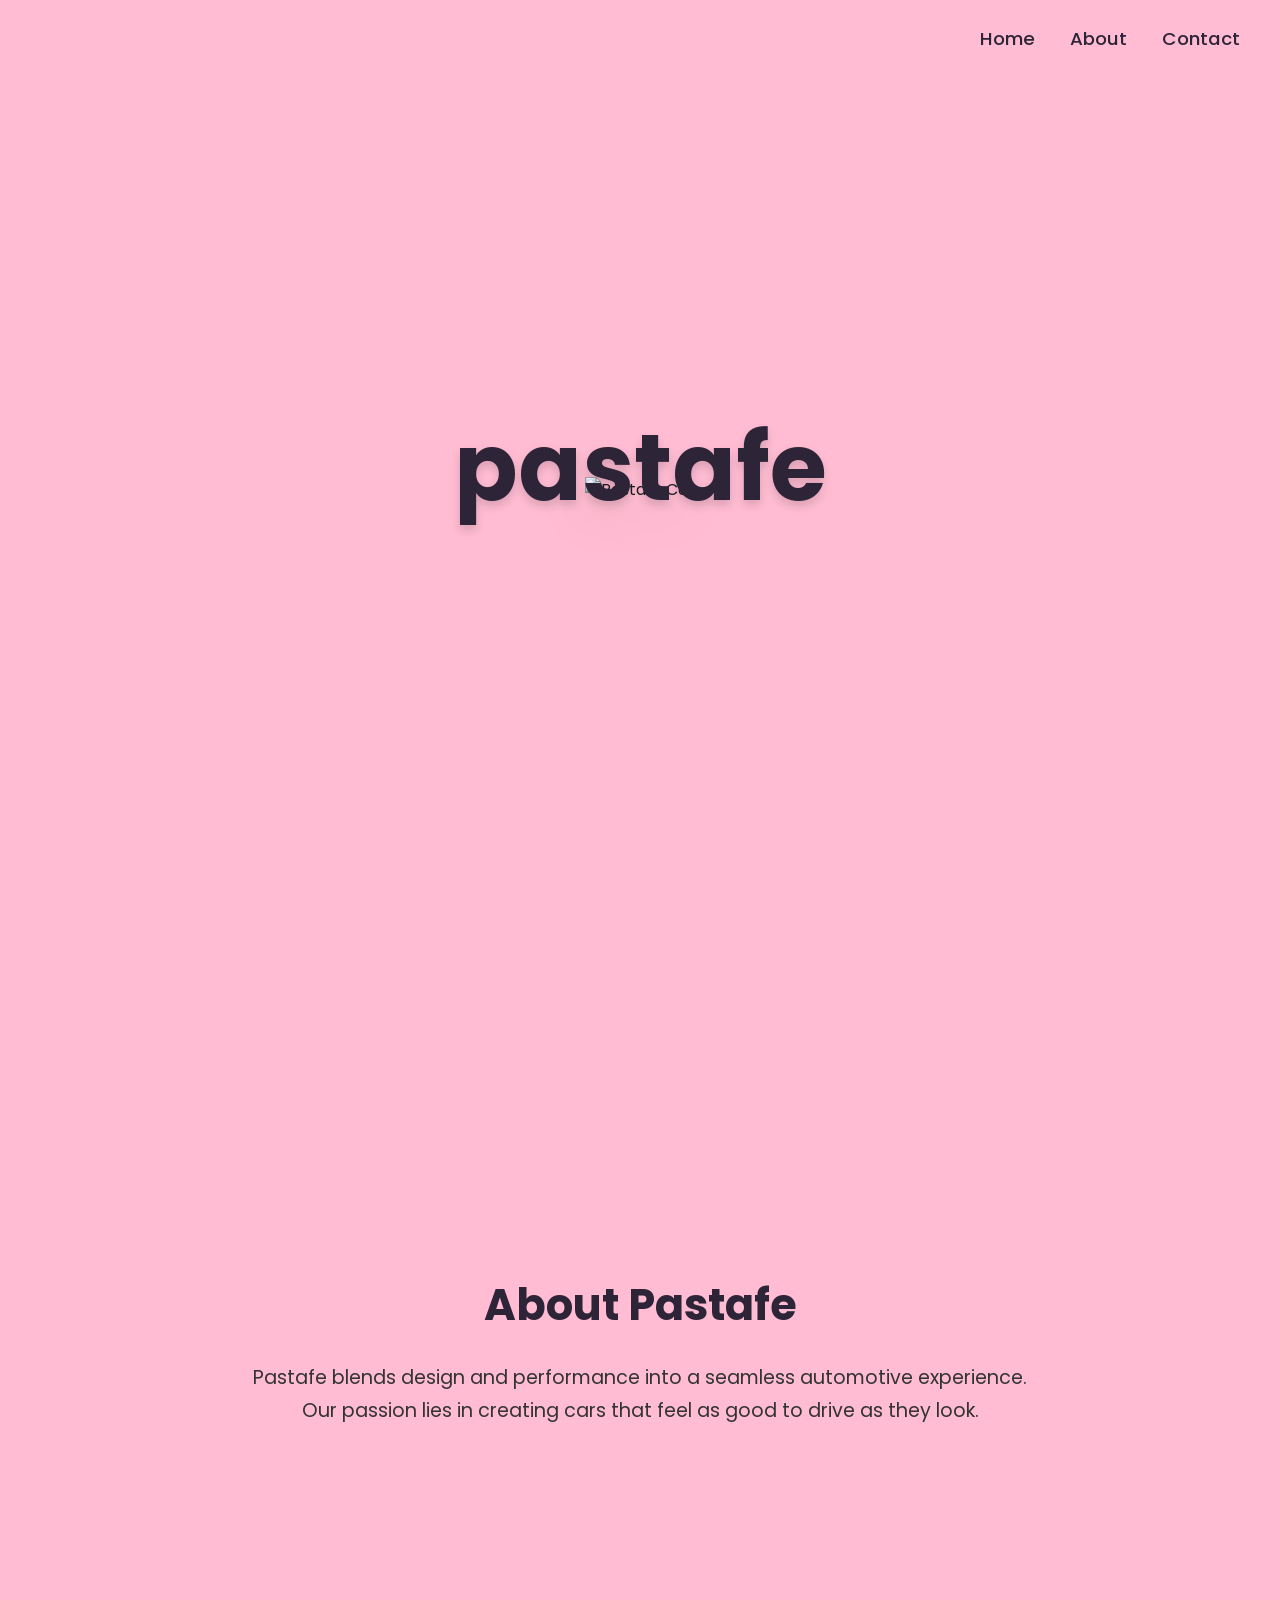
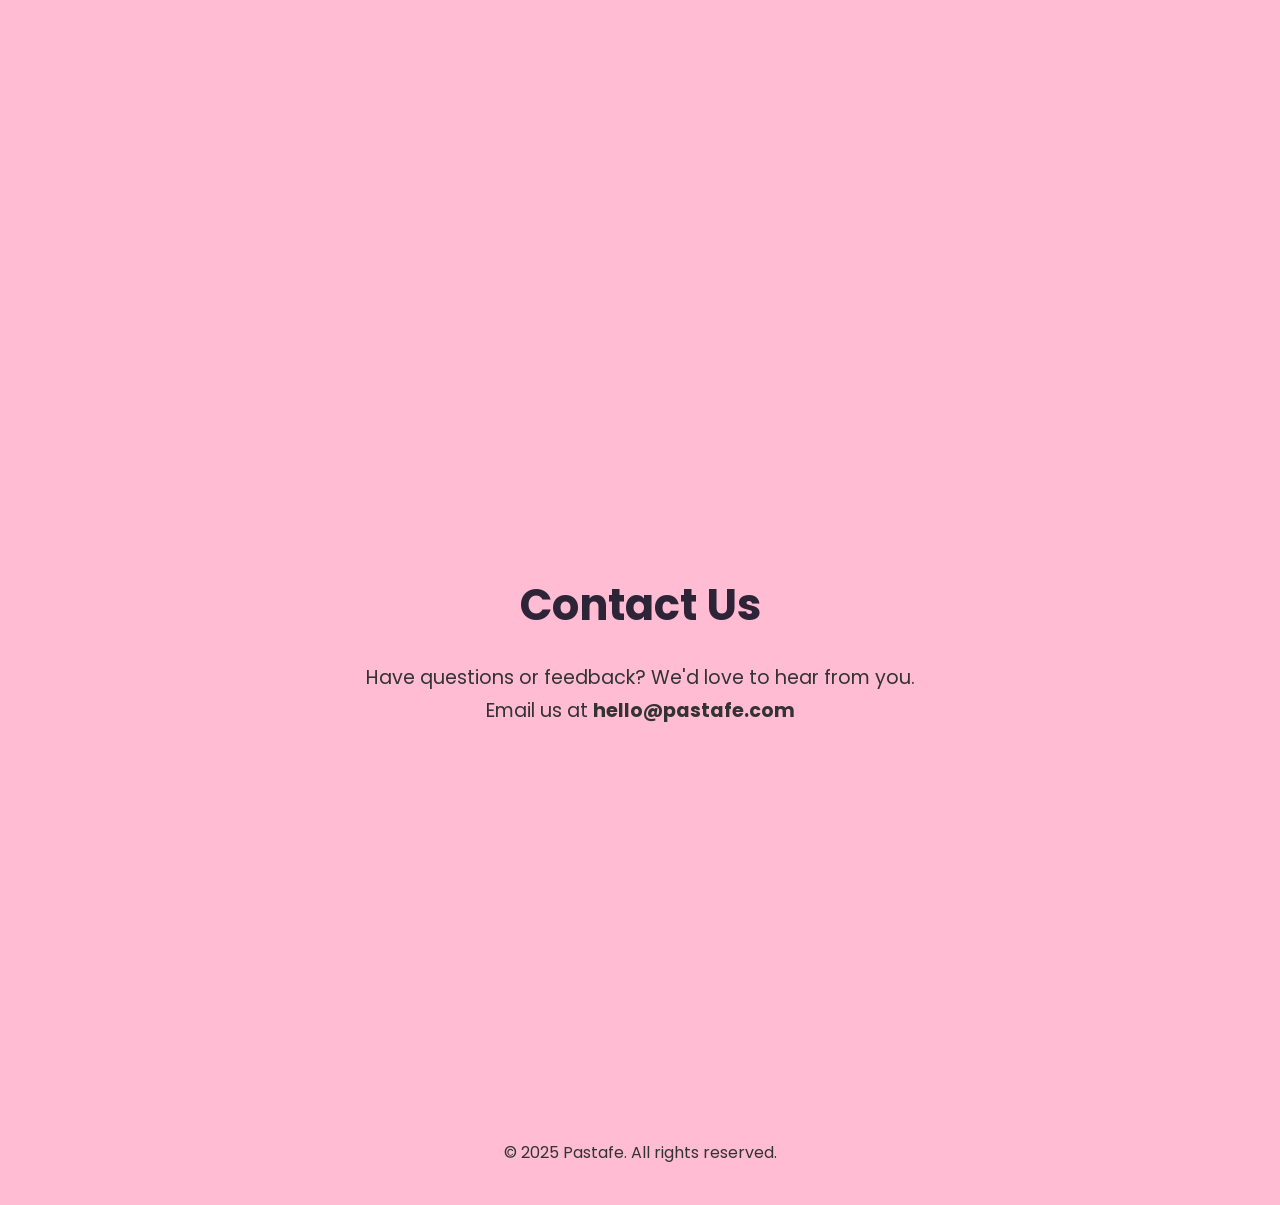
==== index.html @ 0717357c "Create index.html" ====
<!DOCTYPE html>
<html lang="en">
<head>
  <meta charset="UTF-8" />
  <meta name="viewport" content="width=device-width, initial-scale=1.0" />
  <title>Pastafe</title>
  <link rel="icon" type="image/webp" href="images/mycar.webp" />
  <style>
    @import url('https://fonts.googleapis.com/css2?family=Poppins:wght@400;600;700&display=swap');

    * {
      margin: 0;
      padding: 0;
      box-sizing: border-box;
      font-family: 'Poppins', sans-serif;
    }

    body {
      background-color: #ffbcd2;
      color: #1c1c1c;
      overflow-x: hidden;
    }

    header {
      width: 100%;
      position: absolute;
      top: 0;
      left: 0;
      padding: 25px 40px;
      display: flex;
      align-items: center;
      justify-content: flex-end;
      z-index: 10;
    }

    nav ul {
      list-style: none;
      display: flex;
      gap: 35px;
    }

    nav ul li a {
      text-decoration: none;
      color: #2d2438;
      font-weight: 500;
      font-size: 1.15rem;
      transition: opacity 0.3s ease;
    }

    nav ul li a:hover {
      opacity: 0.7;
    }

    main {
      position: relative;
      display: flex;
      flex-direction: column;
      align-items: center;
      justify-content: center;
      height: 100vh;
      text-align: center;
      overflow: hidden;
    }

    .logo-container {
      position: relative;
      z-index: 2;
      margin-bottom: -60px; /* لوگو روی ماشین بیاد */
    }

    .logo-text {
      font-size: 5.8rem;
      font-weight: 700;
      color: #2d2438;
      text-shadow: 0 5px 10px rgba(0, 0, 0, 0.15);
    }

    .car-container {
      position: relative;
      z-index: 1;
    }

    .car-image {
      width: 70%;
      max-width: 1000px;
      height: auto;
      filter: drop-shadow(0 15px 25px rgba(0, 0, 0, 0.2));
    }

    section {
      min-height: 100vh;
      display: flex;
      flex-direction: column;
      align-items: center;
      justify-content: center;
      padding: 80px 20px;
      text-align: center;
    }

    section h2 {
      font-size: 2.7rem;
      margin-bottom: 25px;
      color: #2d2438;
    }

    section p {
      max-width: 800px;
      font-size: 1.2rem;
      color: #333;
      line-height: 1.7;
    }

    footer {
      text-align: center;
      padding: 40px 0;
      color: #333;
      font-size: 1rem;
    }

    html {
      scroll-behavior: smooth;
    }

    /* ---------- Responsive ---------- */
    @media (max-width: 768px) {
      header {
        justify-content: center;
        padding: 15px;
      }

      nav ul {
        gap: 20px;
      }

      nav ul li a {
        font-size: 1rem;
      }

      .logo-text {
        font-size: 3.8rem;
      }

      .car-image {
        width: 90%;
      }

      section h2 {
        font-size: 2rem;
      }

      section p {
        font-size: 1rem;
        padding: 0 10px;
      }
    }

    @media (max-width: 480px) {
      .logo-text {
        font-size: 3rem;
      }

      .car-image {
        width: 95%;
      }
    }
  </style>
</head>
<body>
  <header>
    <nav>
      <ul>
        <li><a href="#home">Home</a></li>
        <li><a href="#about">About</a></li>
        <li><a href="#contact">Contact</a></li>
      </ul>
    </nav>
  </header>

  <main id="home">
    <div class="logo-container">
      <h1 class="logo-text">pastafe</h1>
    </div>
    <div class="car-container">
      <img src="images/mycar.webp" alt="Pastafe Car" class="car-image" />
    </div>
  </main>

  <section id="about">
    <h2>About Pastafe</h2>
    <p>
      Pastafe blends design and performance into a seamless automotive experience.
      Our passion lies in creating cars that feel as good to drive as they look.
    </p>
  </section>

  <section id="contact">
    <h2>Contact Us</h2>
    <p>
      Have questions or feedback? We'd love to hear from you.<br />
      Email us at <b>hello@pastafe.com</b>
    </p>
  </section>

  <footer>
    © 2025 Pastafe. All rights reserved.
  </footer>
</body>
</html>
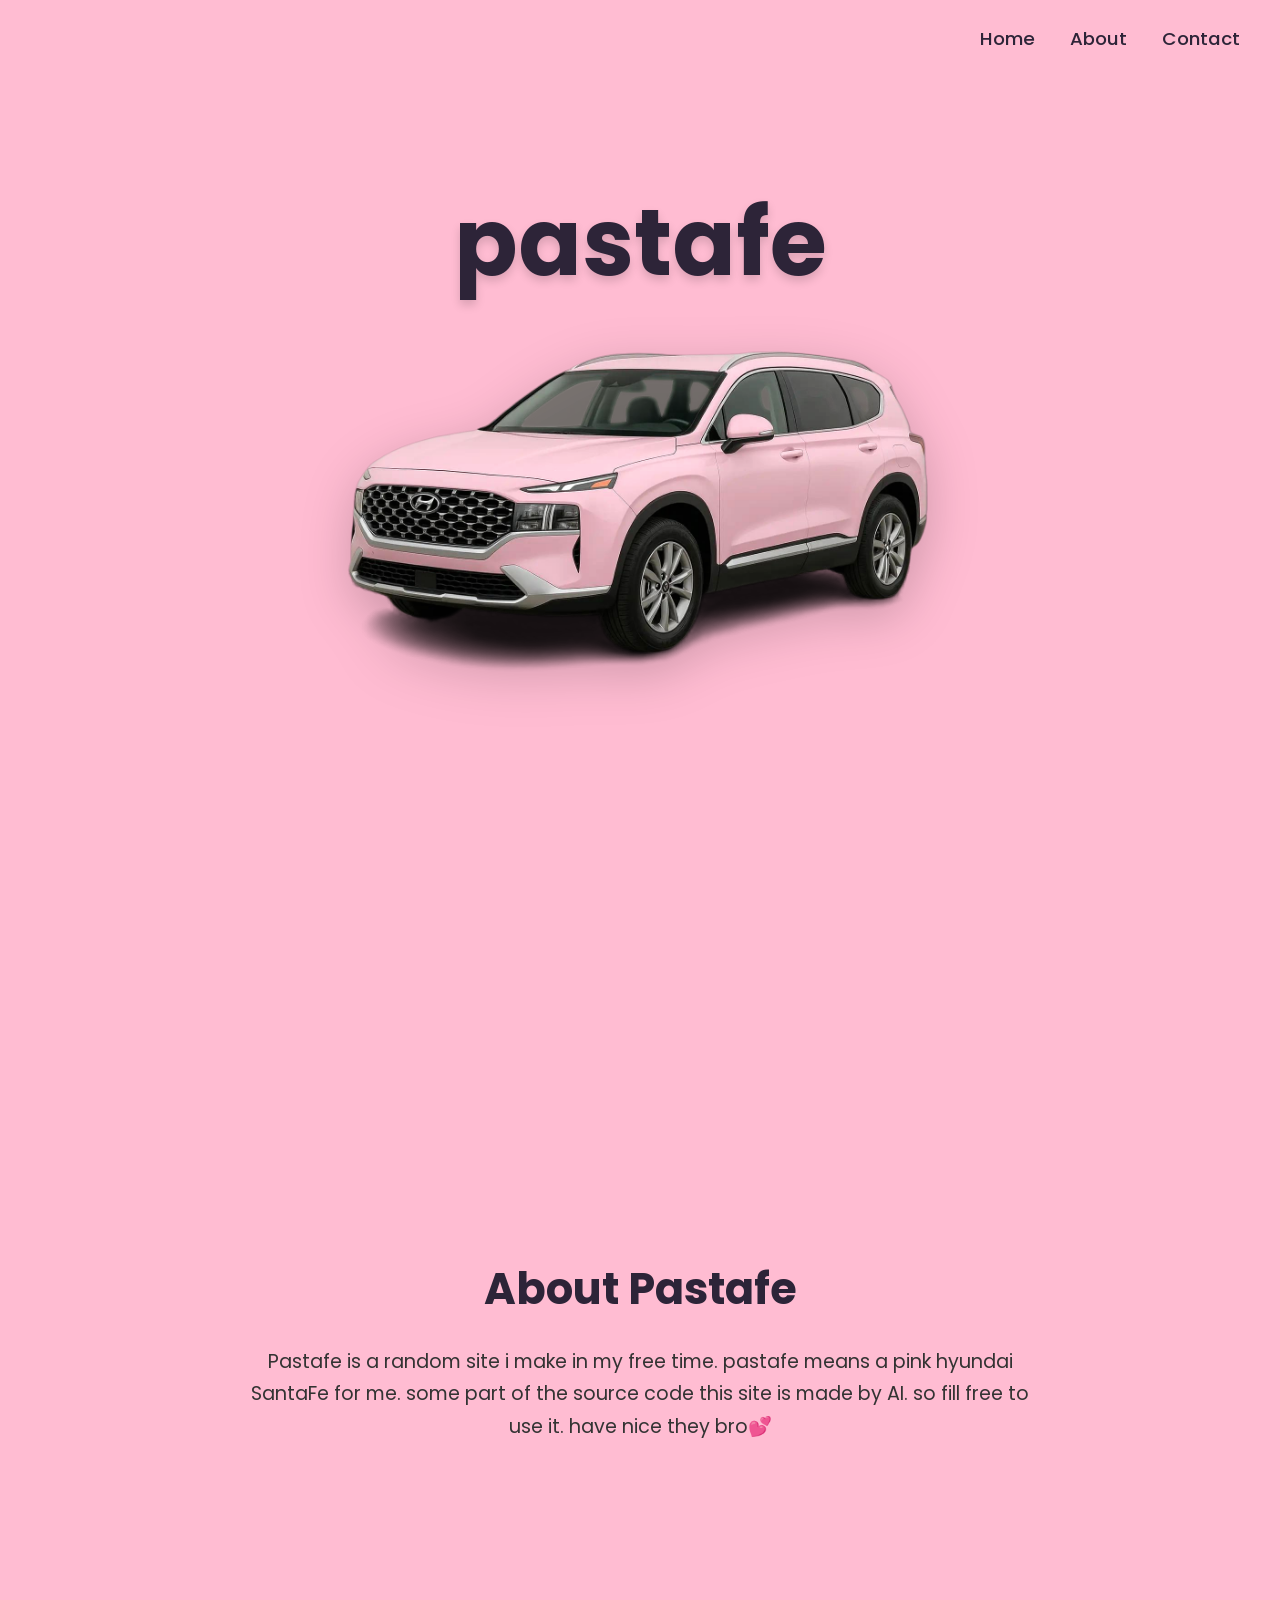
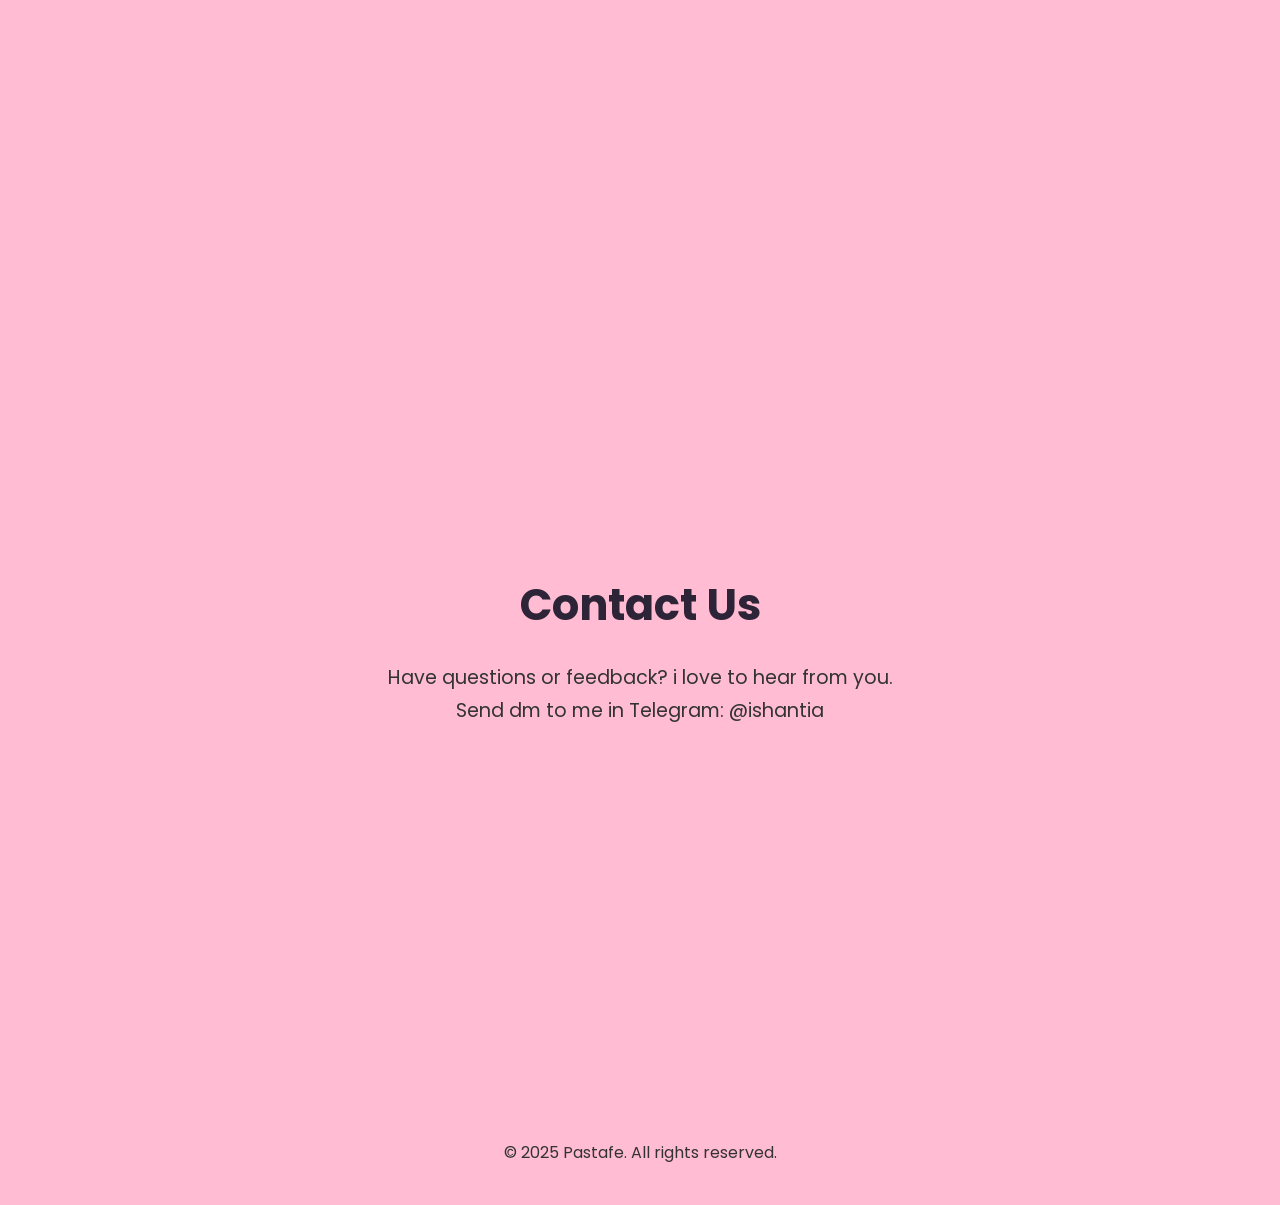
==== commit d8579bc5: "Revise about and contact sections in index.html Updated the about section with personal notes and ch" ====
--- a/index.html
+++ b/index.html
@@ -65,7 +65,7 @@
     .logo-container {
       position: relative;
       z-index: 2;
-      margin-bottom: -60px; /* لوگو روی ماشین بیاد */
+      margin-bottom: -60px;
     }
 
     .logo-text {
@@ -188,16 +188,17 @@
   <section id="about">
     <h2>About Pastafe</h2>
     <p>
-      Pastafe blends design and performance into a seamless automotive experience.
-      Our passion lies in creating cars that feel as good to drive as they look.
+      Pastafe is a random site i make in my free time.
+      pastafe means a pink hyundai SantaFe for me. some part of the source code this site is made by AI.
+      so fill free to use it. have nice they bro💕
     </p>
   </section>
 
   <section id="contact">
     <h2>Contact Us</h2>
     <p>
-      Have questions or feedback? We'd love to hear from you.<br />
-      Email us at <b>hello@pastafe.com</b>
+      Have questions or feedback? i love to hear from you.<br />
+      Send dm to me in Telegram: @ishantia</b>
     </p>
   </section>
 
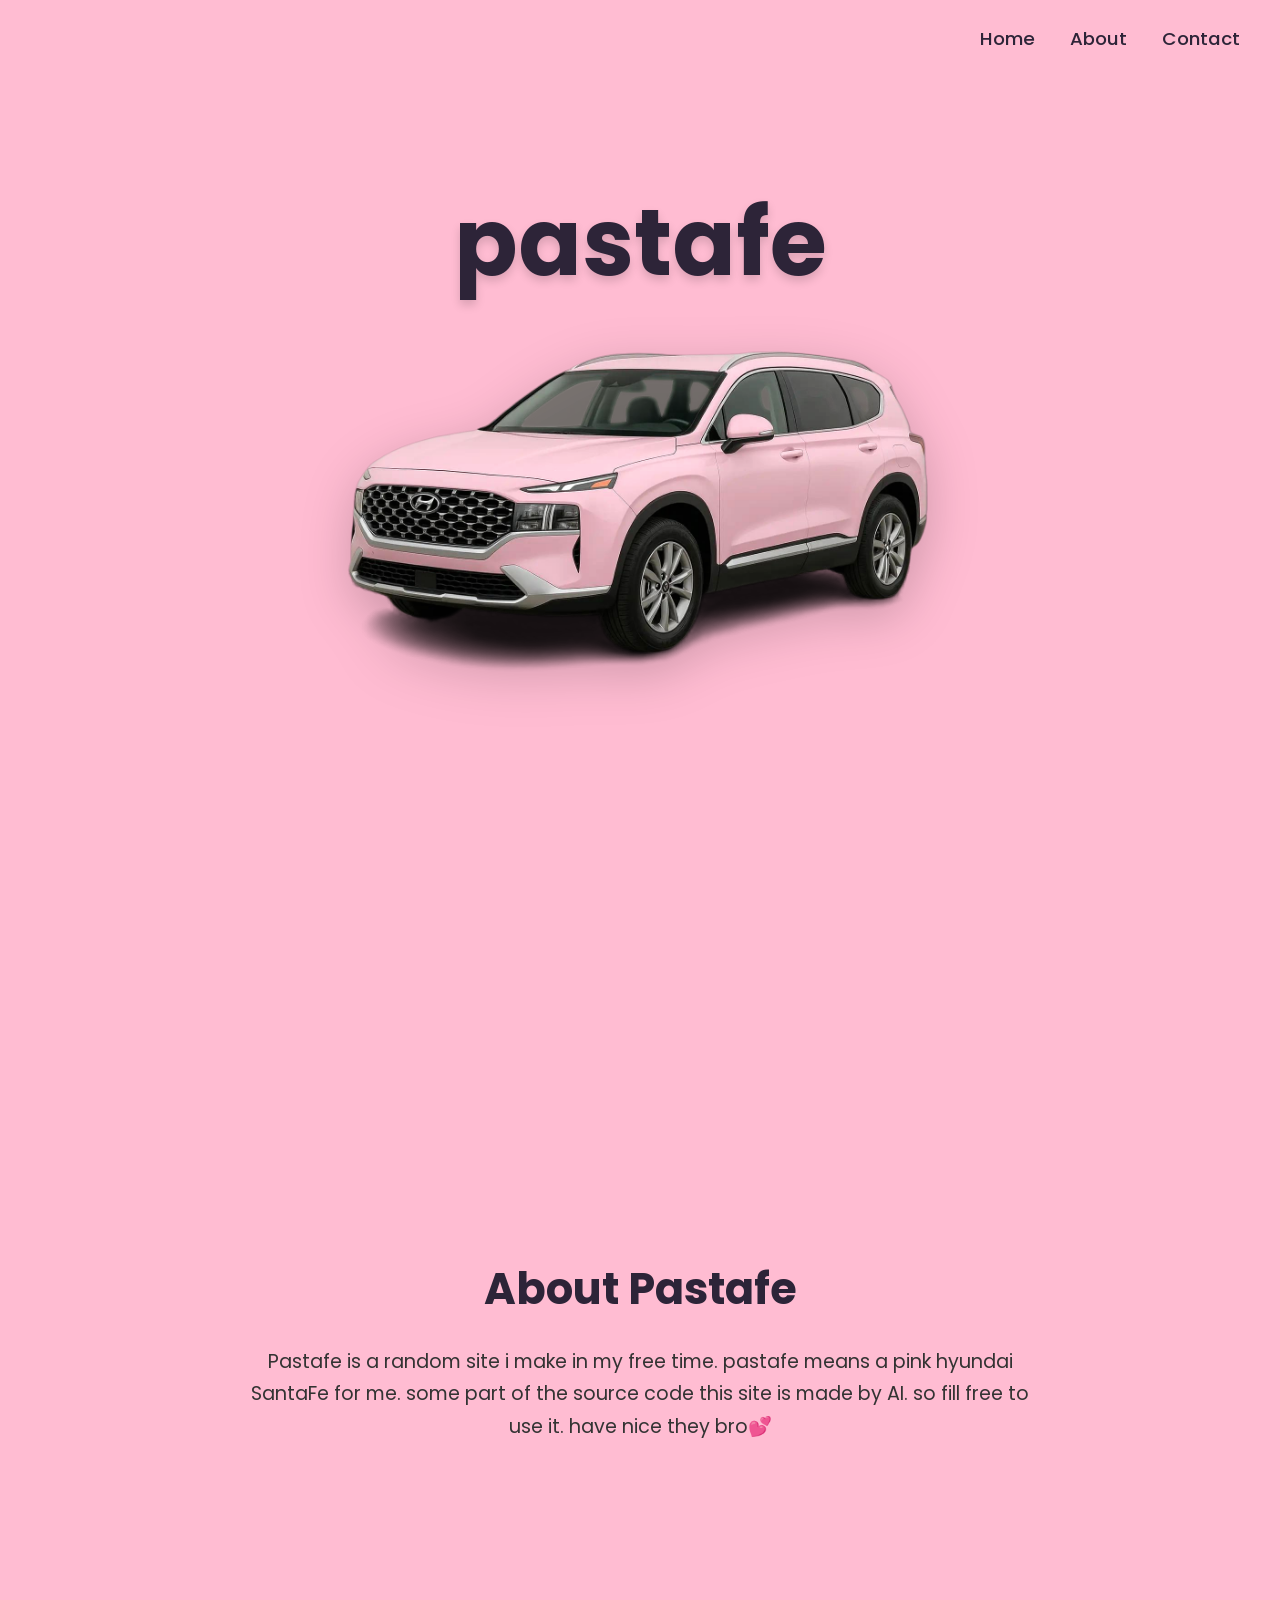
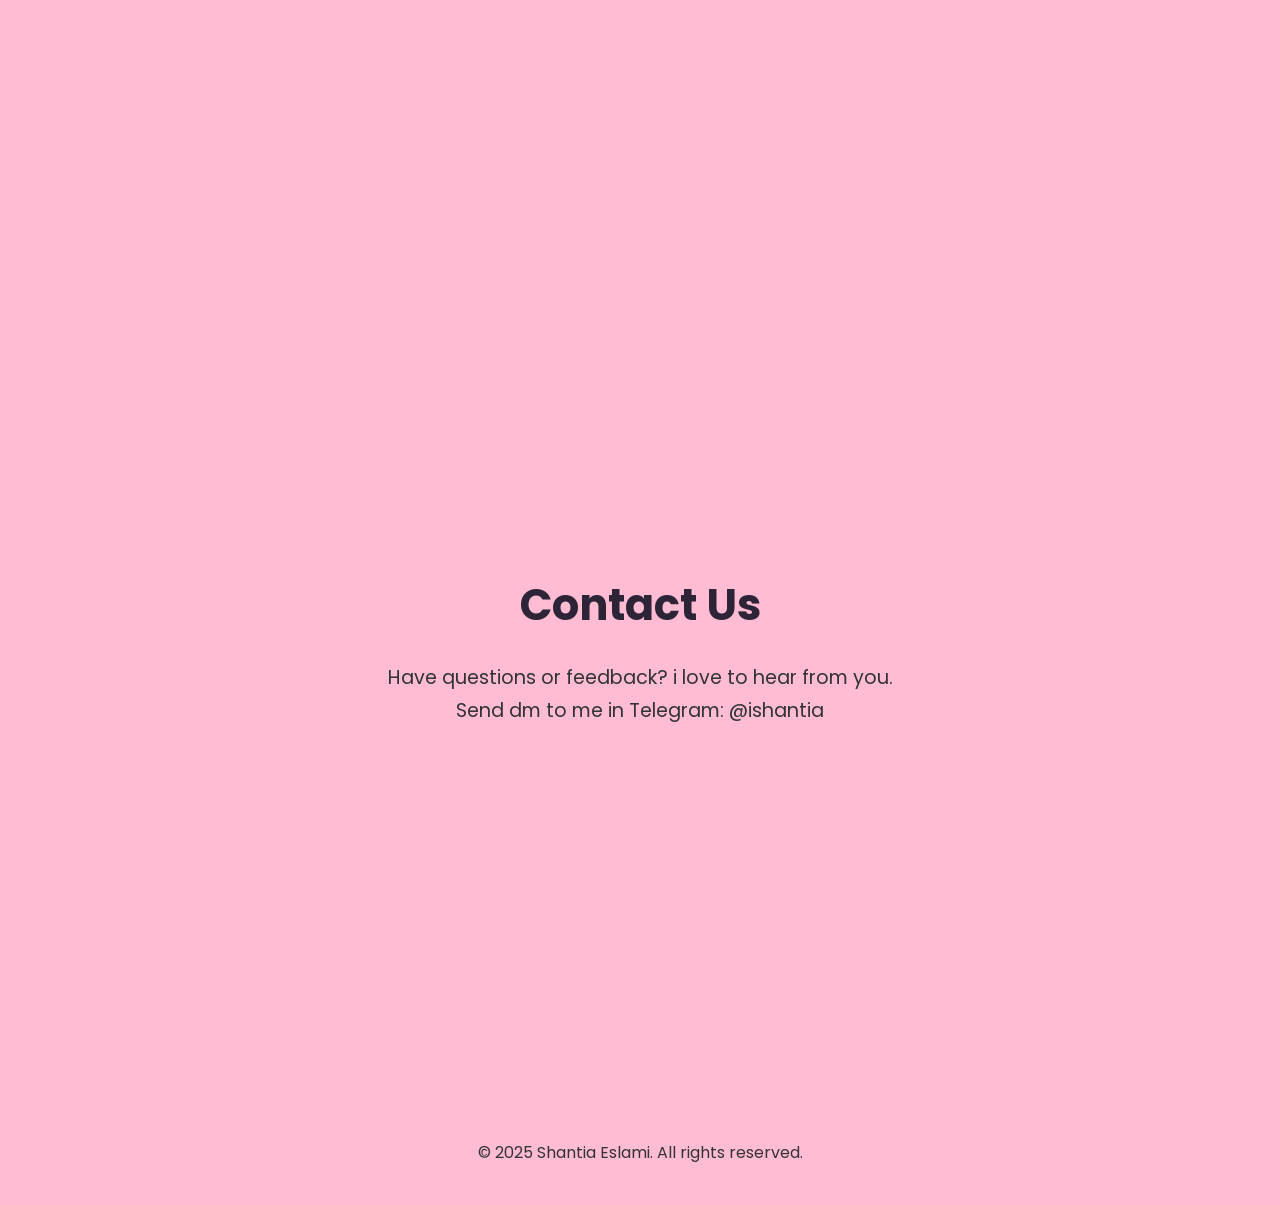
==== commit 355cd898: "Update footer copyright name." ====
--- a/index.html
+++ b/index.html
@@ -203,7 +203,7 @@
   </section>
 
   <footer>
-    © 2025 Pastafe. All rights reserved.
+    © 2025 Shantia Eslami. All rights reserved.
   </footer>
 </body>
 </html>
